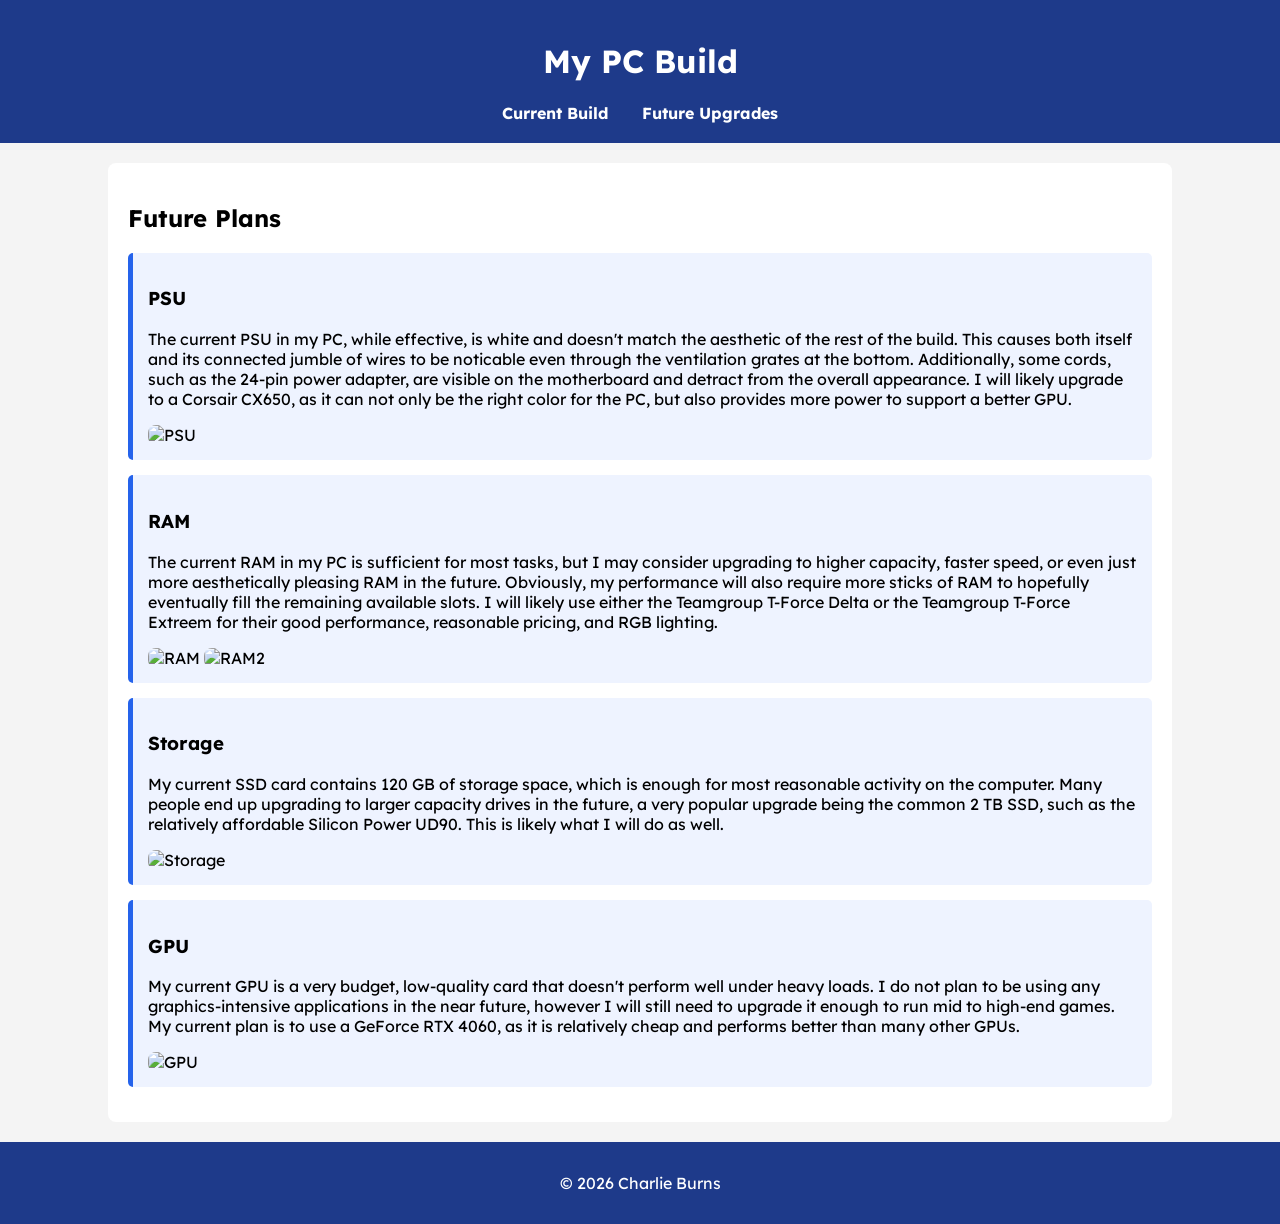
==== upgrade.html @ c1e873f9 "Add files via upload" ====
<!-- File: components.html --><!DOCTYPE html>
<html lang="en">
<head>
    <meta charset="UTF-8">
    <title>My PC Build - Future Upgrades</title>
    <link rel="stylesheet" href="style.css">
    <link rel="preconnect" href="https://fonts.googleapis.com">
<link rel="preconnect" href="https://fonts.gstatic.com" crossorigin>
<link href="https://fonts.googleapis.com/css2?family=Antonio:wght@100..700&family=Lexend:wght@300&display=swap" rel="stylesheet">
</head>
<body>

    <header>
        <h1>My PC Build</h1>
        <nav>
            <a href="index.html">Current Build</a>
            <a href="upgrade.html">Future Upgrades</a>
        </nav>
    </header>

    <main>
        <h2>Future Plans</h2>

        <div class="card">
            <h3>PSU</h3>
            <p>The current PSU in my PC, while effective, is white and doesn't match the aesthetic of the rest of the build. This causes both itself and its connected jumble of wires to be noticable even through the ventilation grates at the bottom. Additionally, some cords, such as the 24-pin power adapter, are visible on the motherboard and detract from the overall appearance. I will likely upgrade to a Corsair CX650, as it can not only be the right color for the PC, but also provides more power to support a better GPU.</p>
            <img src="https://assets.corsair.com/image/upload/c_pad,q_auto,h_1024,w_1024,f_auto/products/Power-Supply-Units/CP-9020122-NA/Gallery/CX650_01.webp" alt="PSU" height="300">
        </div>

        <div class="card">
            <h3>RAM</h3>
            <p>The current RAM in my PC is sufficient for most tasks, but I may consider upgrading to higher capacity, faster speed, or even just more aesthetically pleasing RAM in the future. Obviously, my performance will also require more sticks of RAM to hopefully eventually fill the remaining available slots. I will likely use either the Teamgroup T-Force Delta or the Teamgroup T-Force Extreem for their good performance, reasonable pricing, and RGB lighting.</p>
            <img src="https://m.media-amazon.com/images/I/71eZxIErvFL.jpg" alt="RAM" height="300">
            <img src="https://images.teamgroupinc.com/products/memory/u-dimm/ddr4/xtreem-argb-blue/intro/01.jpg" alt="RAM2" height="300">
        </div>

        <div class="card">
            <h3>Storage</h3>
            <p>My current SSD card contains 120 GB of storage space, which is enough for most reasonable activity on the computer. Many people end up upgrading to larger capacity drives in the future, a very popular upgrade being the common 2 TB SSD, such as the relatively affordable Silicon Power UD90. This is likely what I will do as well.</p>
            <img src="https://c1.neweggimages.com/productimage/nb640/BDGPS23010305RBIE54.jpg" alt="Storage" height="300">
        </div>

        <div class="card">
            <h3>GPU</h3>
            <p>My current GPU is a very budget, low-quality card that doesn't perform well under heavy loads. I do not plan to be using any graphics-intensive applications in the near future, however I will still need to upgrade it enough to run mid to high-end games. My current plan is to use a GeForce RTX 4060, as it is relatively cheap and performs better than many other GPUs.</p>
            <img src="https://www.inno3d.com/sites/default/files/2024-03/4060_TWIN_X2_OC_card.png" alt="GPU" height="300">
        </div>
    </main>

    <footer>
        <p>&copy; 2026 Charlie Burns</p>
    </footer>

</body>
</html>
---- style.css ----
body {
    font-family: "Lexend";
    margin: 0;
    background-color: #f4f4f4;
}

header {
    background-color: #1e3a8a;
    color: white;
    padding: 20px;
    text-align: center;
}

nav {
    margin-top: 10px;
}

nav a {
    color: white;
    text-decoration: none;
    margin: 0 15px;
    font-weight: bold;
}

main {
    width: 80%;
    margin: 20px auto;
    background: white;
    padding: 20px;
    border-radius: 8px;
}

img {
    max-width: 100%;
    border-radius: 8px;
}

.card {
    background-color: #eef3ff;
    padding: 15px;
    margin: 15px 0;
    border-left: 5px solid #2563eb;
    border-radius: 5px;
}

footer {
    text-align: center;
    background-color: #1e3a8a;
    color: white;
    padding: 15px;
    margin-top: 20px;
}
.spec-table {
    width: 100%;
    border-collapse: collapse;
    margin-top: 20px;
}

.spec-table th,
.spec-table td {
    border: 1px solid #ccc;
    padding: 12px;
    text-align: left;
}

.spec-table th {
    background-color: #2563eb;
    color: white;
}

.spec-table tr:nth-child(even) {
    background-color: #f9f9f9;
}

.spec-table tr:hover {
    background-color: #eef3ff;
}
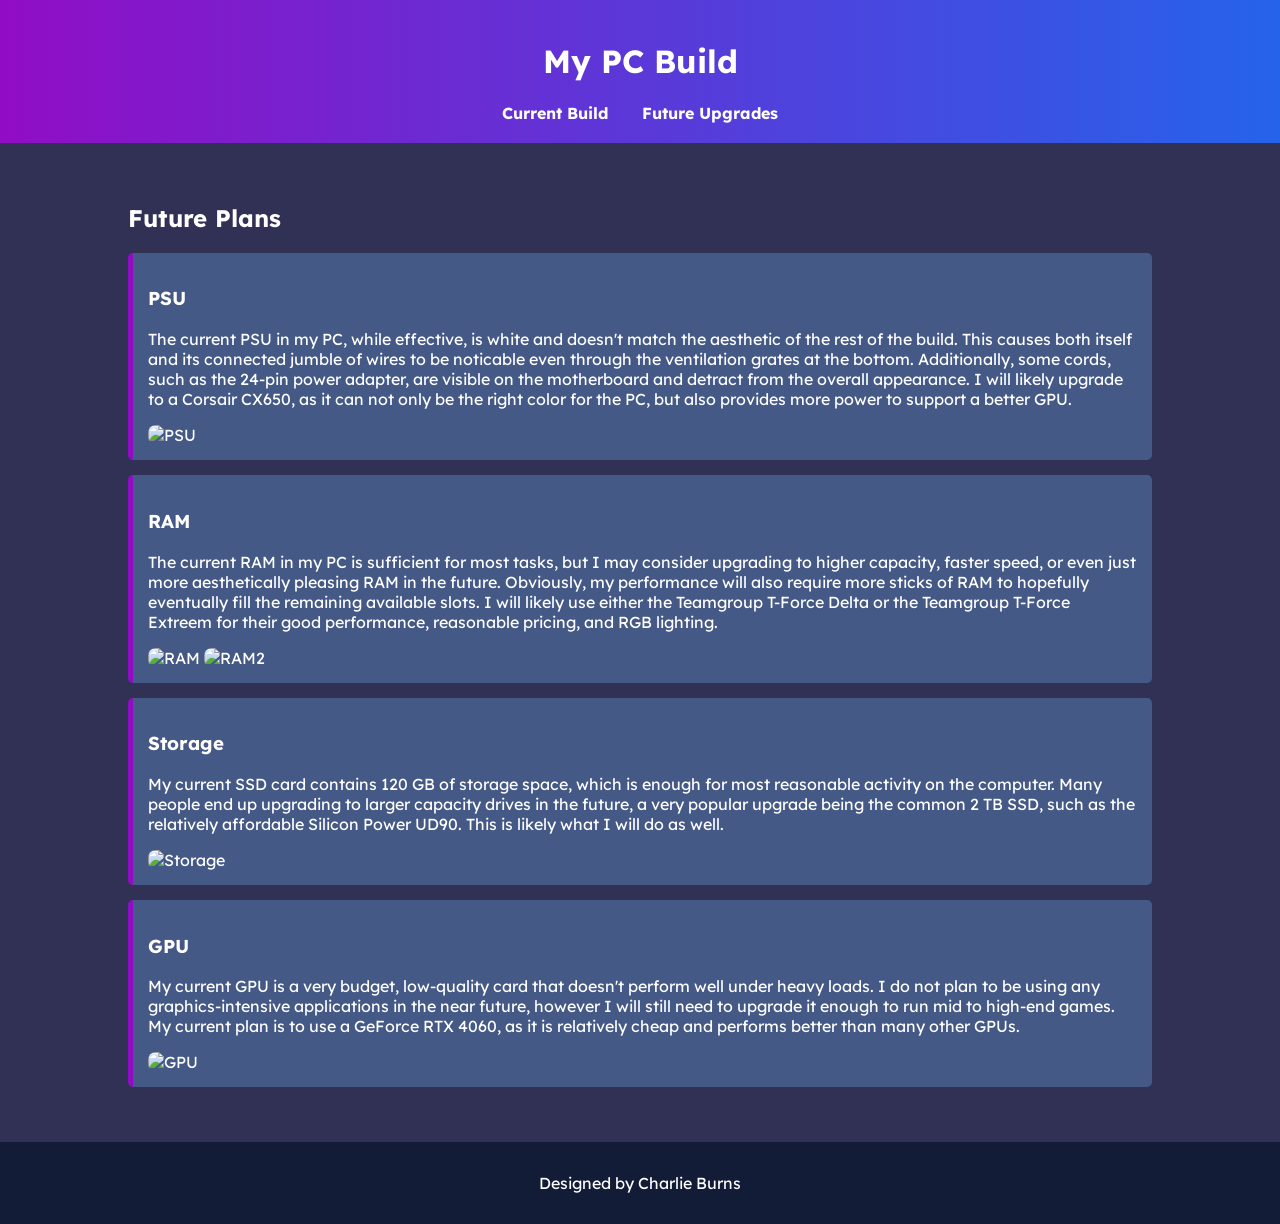
==== commit db9a7109: "Revise upgrade.html with updated content and layout Updated the upgrade.html file to include new con" ====
--- a/upgrade.html
+++ b/upgrade.html
@@ -48,8 +48,8 @@
     </main>
 
     <footer>
-        <p>&copy; 2026 Charlie Burns</p>
+        <p> Designed by Charlie Burns</p>
     </footer>
 
 </body>
-</html>+</html>
--- a/style.css
+++ b/style.css
@@ -1,11 +1,12 @@
 body {
     font-family: "Lexend";
     margin: 0;
-    background-color: #f4f4f4;
+    background-color: #313055;
+    color: white
 }
 
 header {
-    background-color: #1e3a8a;
+    background: linear-gradient(to right, #910dc5, #2563eb);
     color: white;
     padding: 20px;
     text-align: center;
@@ -25,7 +26,7 @@
 main {
     width: 80%;
     margin: 20px auto;
-    background: white;
+    background: #313055;
     padding: 20px;
     border-radius: 8px;
 }
@@ -36,16 +37,16 @@
 }
 
 .card {
-    background-color: #eef3ff;
+    background-color: #455986;
     padding: 15px;
     margin: 15px 0;
-    border-left: 5px solid #2563eb;
+    border-left: 5px solid #910dc5;
     border-radius: 5px;
 }
 
 footer {
     text-align: center;
-    background-color: #1e3a8a;
+    background-color: #121c36;
     color: white;
     padding: 15px;
     margin-top: 20px;
@@ -58,20 +59,26 @@
 
 .spec-table th,
 .spec-table td {
-    border: 1px solid #ccc;
+    border: 0px solid #171627;
     padding: 12px;
     text-align: left;
 }
 
+.spec-table {
+  border-collapse: collapse;
+  border-radius: 10px;
+  overflow: hidden;
+}
+
 .spec-table th {
-    background-color: #2563eb;
+    background-color: #651da0;
     color: white;
 }
 
 .spec-table tr:nth-child(even) {
-    background-color: #f9f9f9;
+    background-color: #353472;
 }
 
 .spec-table tr:hover {
-    background-color: #eef3ff;
-}+    background-color: #32529c;
+}
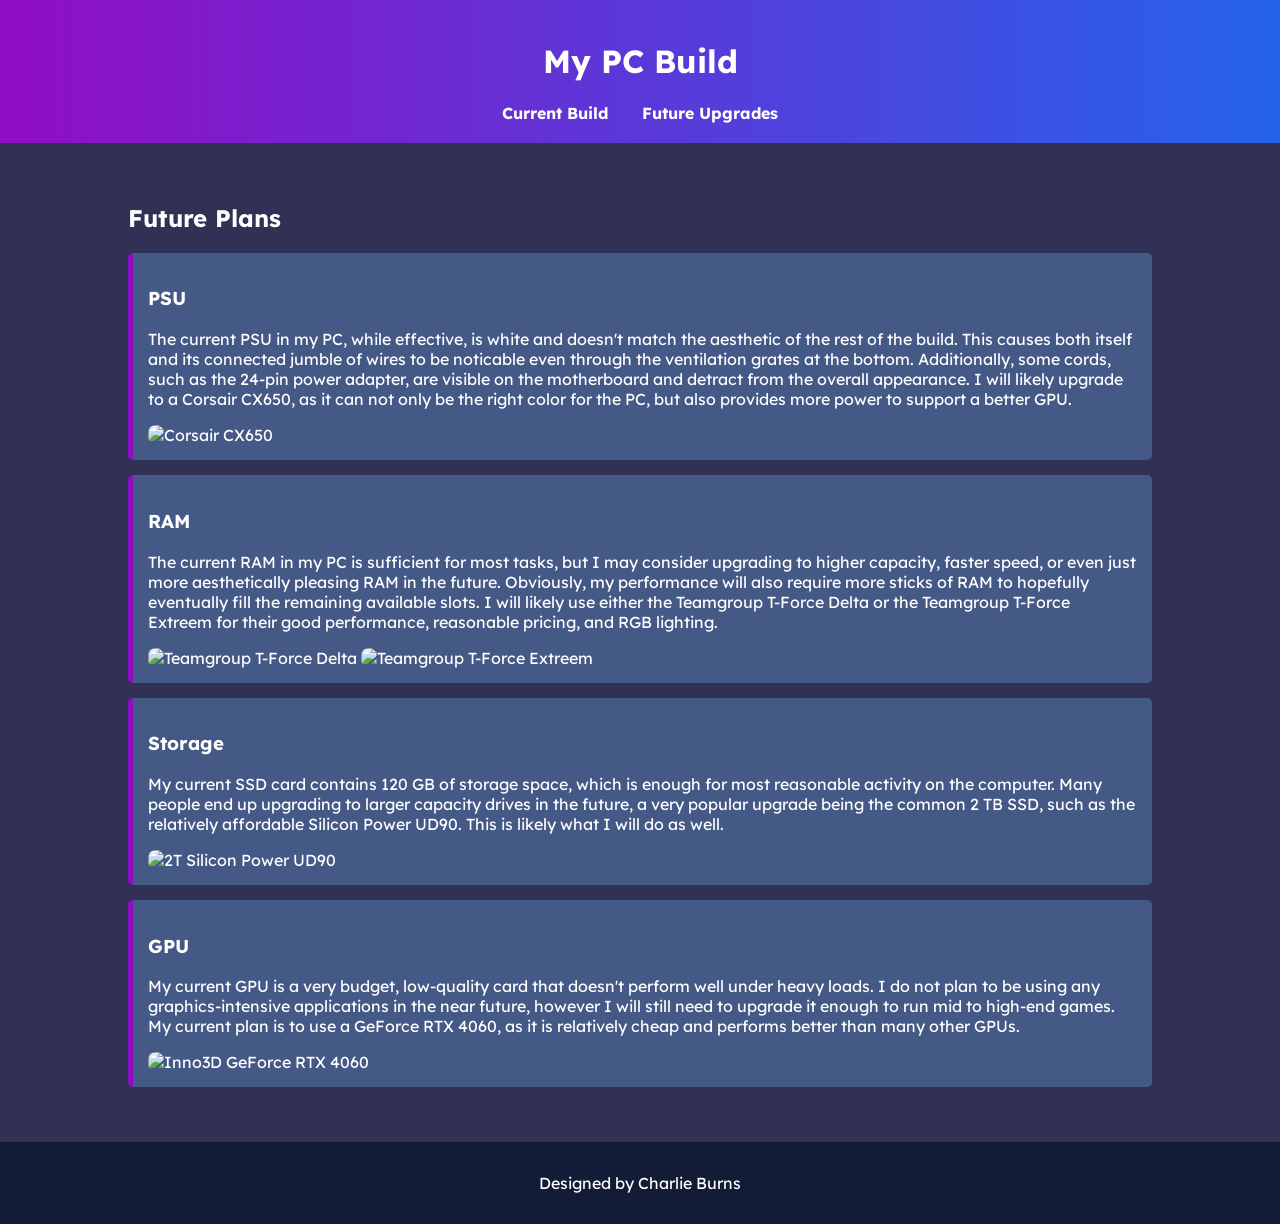
==== commit 38507110: "Update upgrade.html with new content and images" ====
--- a/upgrade.html
+++ b/upgrade.html
@@ -24,26 +24,26 @@
         <div class="card">
             <h3>PSU</h3>
             <p>The current PSU in my PC, while effective, is white and doesn't match the aesthetic of the rest of the build. This causes both itself and its connected jumble of wires to be noticable even through the ventilation grates at the bottom. Additionally, some cords, such as the 24-pin power adapter, are visible on the motherboard and detract from the overall appearance. I will likely upgrade to a Corsair CX650, as it can not only be the right color for the PC, but also provides more power to support a better GPU.</p>
-            <img src="https://assets.corsair.com/image/upload/c_pad,q_auto,h_1024,w_1024,f_auto/products/Power-Supply-Units/CP-9020122-NA/Gallery/CX650_01.webp" alt="PSU" height="300">
+            <img src="https://assets.corsair.com/image/upload/c_pad,q_auto,h_1024,w_1024,f_auto/products/Power-Supply-Units/CP-9020122-NA/Gallery/CX650_01.webp" alt="Corsair CX650" height="300">
         </div>
 
         <div class="card">
             <h3>RAM</h3>
             <p>The current RAM in my PC is sufficient for most tasks, but I may consider upgrading to higher capacity, faster speed, or even just more aesthetically pleasing RAM in the future. Obviously, my performance will also require more sticks of RAM to hopefully eventually fill the remaining available slots. I will likely use either the Teamgroup T-Force Delta or the Teamgroup T-Force Extreem for their good performance, reasonable pricing, and RGB lighting.</p>
-            <img src="https://m.media-amazon.com/images/I/71eZxIErvFL.jpg" alt="RAM" height="300">
-            <img src="https://images.teamgroupinc.com/products/memory/u-dimm/ddr4/xtreem-argb-blue/intro/01.jpg" alt="RAM2" height="300">
+            <img src="https://m.media-amazon.com/images/I/71eZxIErvFL.jpg" alt="Teamgroup T-Force Delta" height="300">
+            <img src="https://images.teamgroupinc.com/products/memory/u-dimm/ddr4/xtreem-argb-blue/intro/01.jpg" alt="Teamgroup T-Force Extreem" height="300">
         </div>
 
         <div class="card">
             <h3>Storage</h3>
             <p>My current SSD card contains 120 GB of storage space, which is enough for most reasonable activity on the computer. Many people end up upgrading to larger capacity drives in the future, a very popular upgrade being the common 2 TB SSD, such as the relatively affordable Silicon Power UD90. This is likely what I will do as well.</p>
-            <img src="https://c1.neweggimages.com/productimage/nb640/BDGPS23010305RBIE54.jpg" alt="Storage" height="300">
+            <img src="https://c1.neweggimages.com/productimage/nb640/BDGPS23010305RBIE54.jpg" alt="2T Silicon Power UD90" height="300">
         </div>
 
         <div class="card">
             <h3>GPU</h3>
             <p>My current GPU is a very budget, low-quality card that doesn't perform well under heavy loads. I do not plan to be using any graphics-intensive applications in the near future, however I will still need to upgrade it enough to run mid to high-end games. My current plan is to use a GeForce RTX 4060, as it is relatively cheap and performs better than many other GPUs.</p>
-            <img src="https://www.inno3d.com/sites/default/files/2024-03/4060_TWIN_X2_OC_card.png" alt="GPU" height="300">
+            <img src="https://www.inno3d.com/sites/default/files/2024-03/4060_TWIN_X2_OC_card.png" alt="Inno3D GeForce RTX 4060" height="300">
         </div>
     </main>
 
